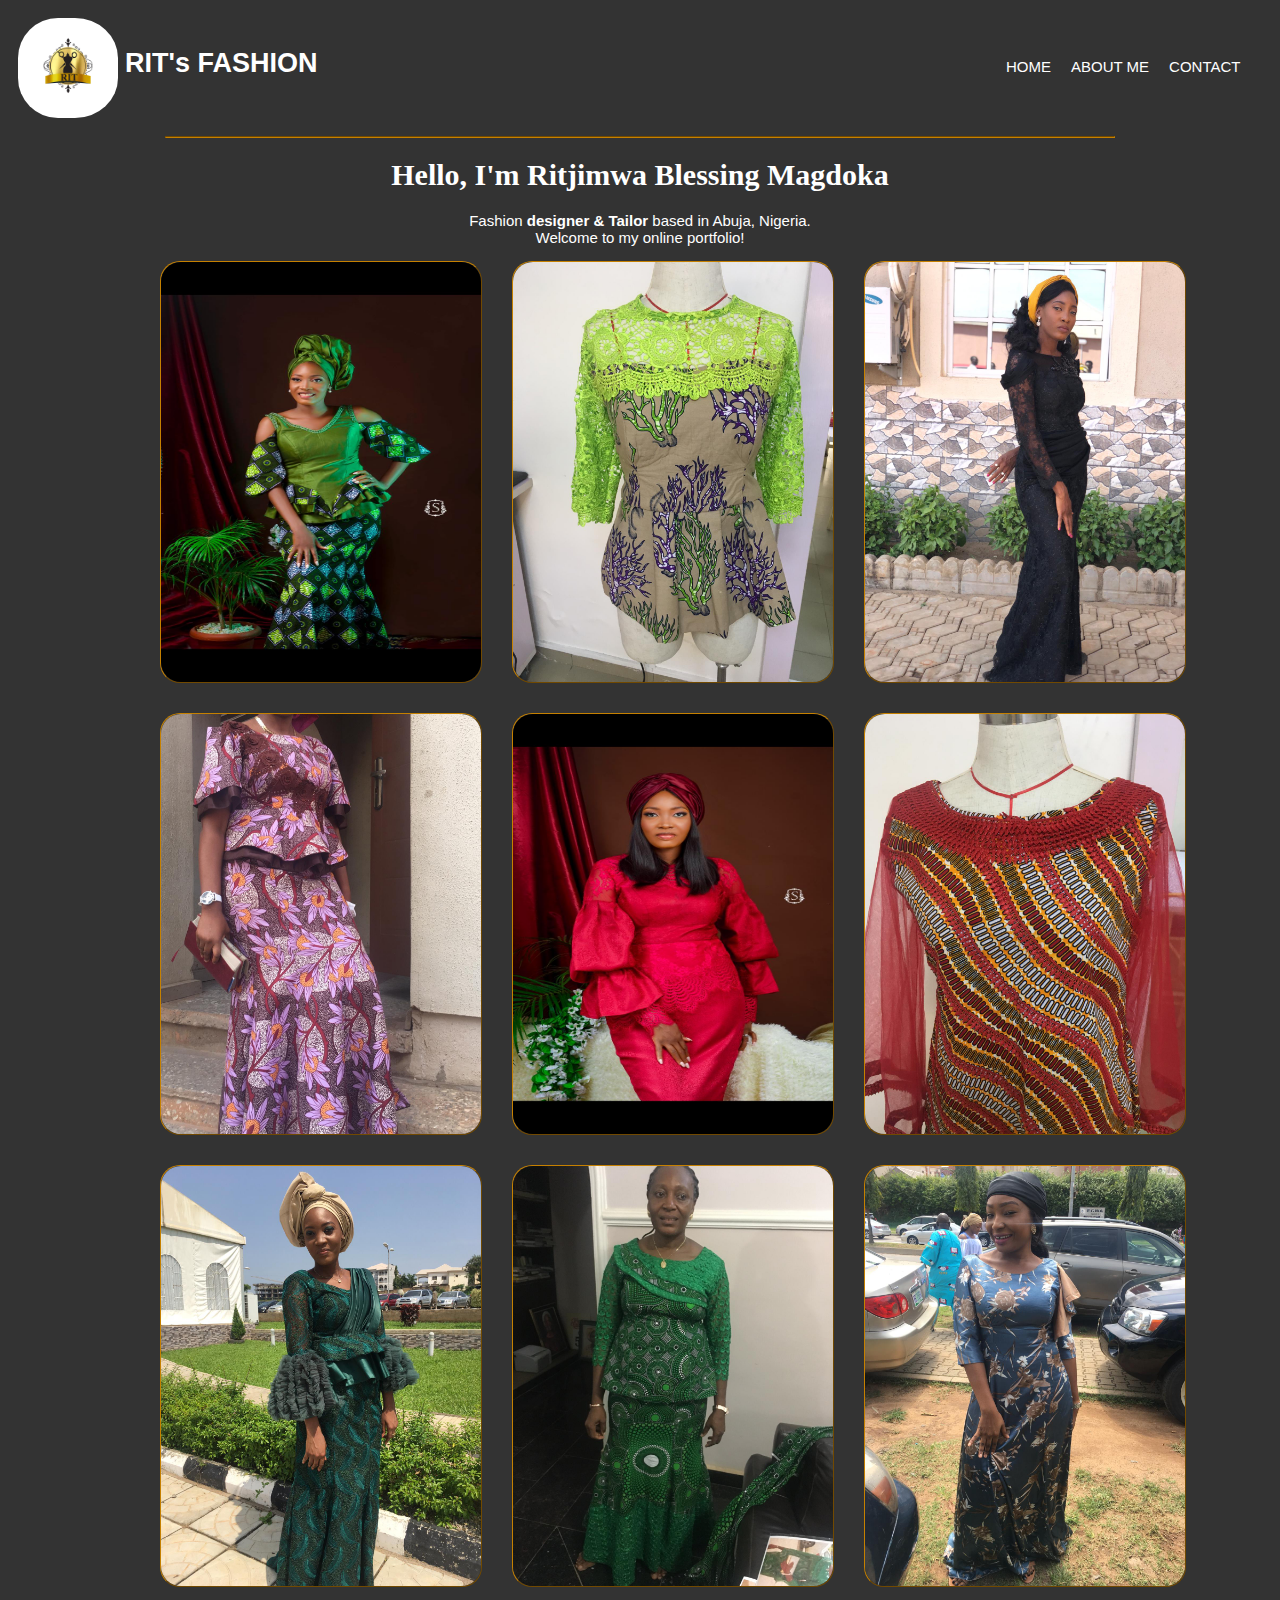
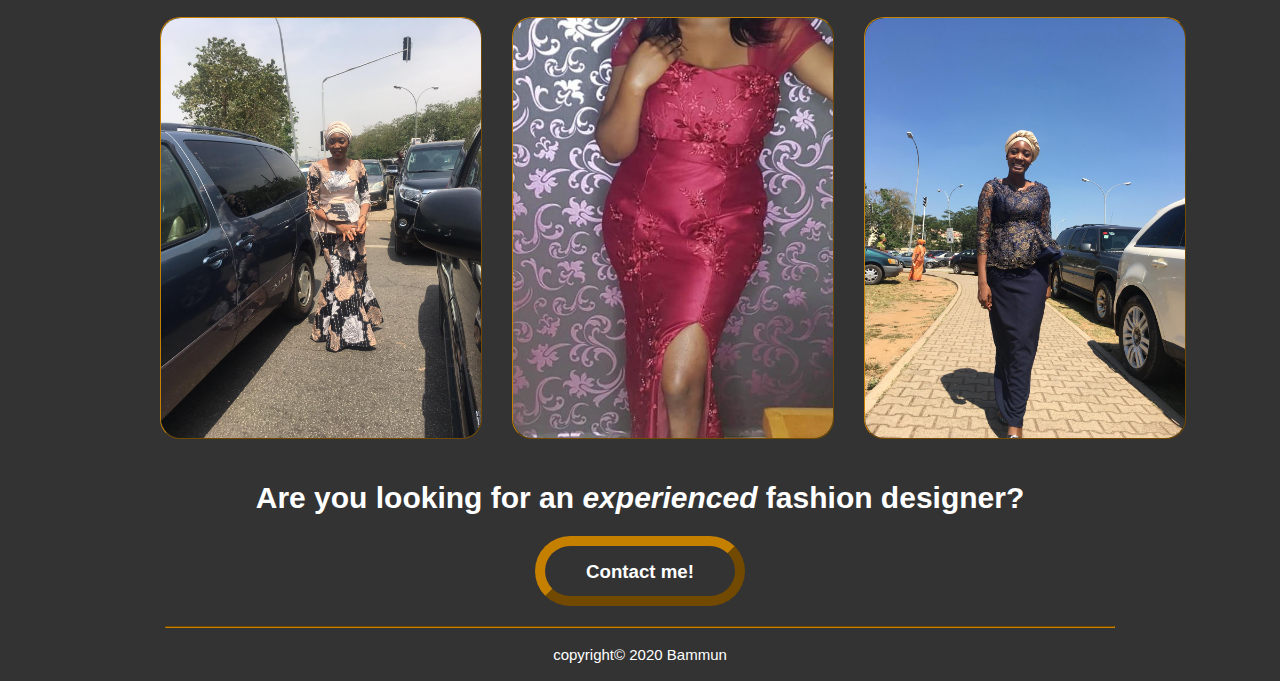
==== index.html @ 52245f62 "Copy-Fashion Repo" ====
﻿<!DOCTYPE html>
<html lang="en">
<head>
  <meta charset="utf-8"> 
  <title>Rit's Fashion</title>
  <link rel="stylesheet" type="text/css" href="styles.css" media="screen"> 
</head>


<div class="row">
    <div class="col-md-12">
<header>
  <hgroup><a href="index.html">
  <img src="images/icon.jpg">
  <h2>RIT's FASHION</h2></a>
  </hgroup>

  <nav class="menu">
  <ul> 
    <li><a href="index.html"> HOME</a></li>
    <li><a href="about.html"> ABOUT ME</a></li>
    <li><a href="contact.html"> CONTACT</a></li>
  </ul>
  </nav>

</header>
</div>
</div>

<hr>
<body>

<!-- <div class="image"> 
            <img id="bg-image" src="image/bg.jpg">
-->

<h1 style= font-family:Algerian> Hello, I'm Ritjimwa Blessing Magdoka </h1>
<p> Fashion <strong>designer & Tailor </strong> based in Abuja, Nigeria.<br>
Welcome to my online portfolio!</p>

  <div id="content">
    <div class="zoom"><img src="images/01.jpg" width="320" height="420" padding="5" margin="10"> </div>
    <div class="zoom"><img src="images/02.jpg" width="320" height="420" padding="5" margin="10">  </div>
    <div class="zoom"><img src="images/03.jpg" width="320" height="420" padding="5" margin="10"> </div>
    <div class="zoom"><img src="images/04.jpg" width="320" height="420" padding="5" margin="10"> </div>
    <div class="zoom"><img src="images/05.jpg" width="320" height="420" padding="5" margin="10">  </div>
    <div class="zoom"><img src="images/06.jpg" width="320" height="420" padding="5" margin="10"> </div>
    <div class="zoom"><img src="images/07.jpg" width="320" height="420" padding="5" margin="10"> </div>
    <div class="zoom"><img src="images/08.jpg" width="320" height="420" padding="5" margin="10"> </div>
    <div class="zoom"><img src="images/09.jpg" width="320" height="420" padding="5" margin="10"> </div>
	<div class="zoom"><img src="images/10.jpg" width="320" height="420" padding="5" margin="10"> </div>
	<div class="zoom"><img src="images/11.jpg" width="320" height="420" padding="5" margin="10"> </div>
	<div class="zoom"><img src="images/12.jpg" width="320" height="420" padding="5" margin="10"> </div>
  </div>

<br>
<h1>Are you looking for an <em>experienced</em><b> fashion designer?</b></h1>
<h5> 
  <a href="contact.html">Contact me!</a> 
</h5>

</div>
<hr>
<footer>
copyright&copy; 2020 <a href="c.bammun@gmail.com">Bammun</a>
</footer>

</body
</html>
---- styles.css ----
﻿header{
	margin-right:auto;
	margin-left:auto;
	overflow:hidden;
}

footer {
	margin-right:auto;
	margin-left:auto;
	width:50%;
	overflow:hidden;
	padding:10px; 
}

hgroup {	
	width:25%;
	float:left;
}
hgroup img{
	width:100px;
	height:100px;
	border-radius:50px;
	padding:10px 7px 10px 10px; 
	float:left;
}

hgroup h2{
	padding-top:20px;
	line-height:1em;
	float:left;
	font-size:1.8em;
}

.zoom img{
	border-radius:20px;
}

.zoom{
	padding: 5;
	transition: transform .2s;
	width:320px;
	height:420px;
	margin: 0 auto;
	border-radius:20px;
	border-style:outset;
	border-width:1.5px;
	border-color: rgb(197, 128, 0);
}

.zoom img:hover {
	transform: scale(1.5);
}

nav{
	width:25%;
	float:right;
	padding-top:25px;
/*	cursor: hoover; */
}

ul{
	list-style-type:none;
}

nav li {
	float:left;
	margin:10px;
} 
nav li-a:hover li-a:focus, li-a:active{
	color:red;
	text-decoration:none;
} 
/*

a:hover a:focus, a:active{
	color:red;
	text-decoration:none;
}*/
body {
	font-family: constantia, Arial, Helvettica, sans-serif;
	background-color:#333333;
    color: white;
    text-align: center;
    font-size: 15px;
    }
#content{
    display: grid;      
    grid-template-columns: repeat(3, 1fr);
    grid-template-rows: repeat(3, minmax(200px, auto));
 /* grid-auto-rows: minmax(200px, auto);*/
/*  grid-column-gap: 10px;
    grid-row-gap: 10px; */
    grid-gap: 30px;
    max-width: 960px;
    margin: 5px auto;
	}

#abt-content{
	max-width:960px;
	display: grid;
	grid-template-columns:repeat(2, 1fr);
	grid-row-gap:10px;
	text-align: center;
}

#abt-content div.image{
	padding-top:34px;
	padding-left: 20%;
}

#abt-content div.text{	
	line-height:3.4em;
}

#contact{
    max-width:960px;
	display: grid;
	grid-template-columns:repeat(2, 1fr);
	grid-row-gap:10px;
	margin-left:auto;
	margin-right:auto;
	font-size:1.2em;
	}


#contact div.contact-info{
	padding-top:10px;
	line-height:4em;
	margin-right: 50px;
	text-align:center;
}

#contact div.message-contact{	
	padding-top:10px;
	line-height:3.5em;
	margin-left: 50px;
	text-align:center;	
}

h1{
	font-size:2em;
}

h2{
	font-size:1.6;
}

a{
	color:white;
	text-decoration:none;
}

a:hover{
	color:red;
	text-decoration:none;
}

h5 {
	width:15%; 
	height:35px;
	padding-top:15px;
	margin-left: auto;
	margin-right: auto;
	transition: transform .2s;
	border-radius:50px;
	border-style:outset;
	border-width:10px;
	border-color: rgb(197, 128, 0);
} 

h5:hover{
	transform: scale(1.5);
	
}

h5 a{
	font-size:1.5em;
	text-align: center;
}

/* .image{
    position: relative;
}

#bg-image{
    width: 100%;
    opacity: 0.5;
    
} */

hr{
	border-width:1px;
	border-color: rgb(197, 128, 0);
	width: 75%;
    align-self: center;
	
}
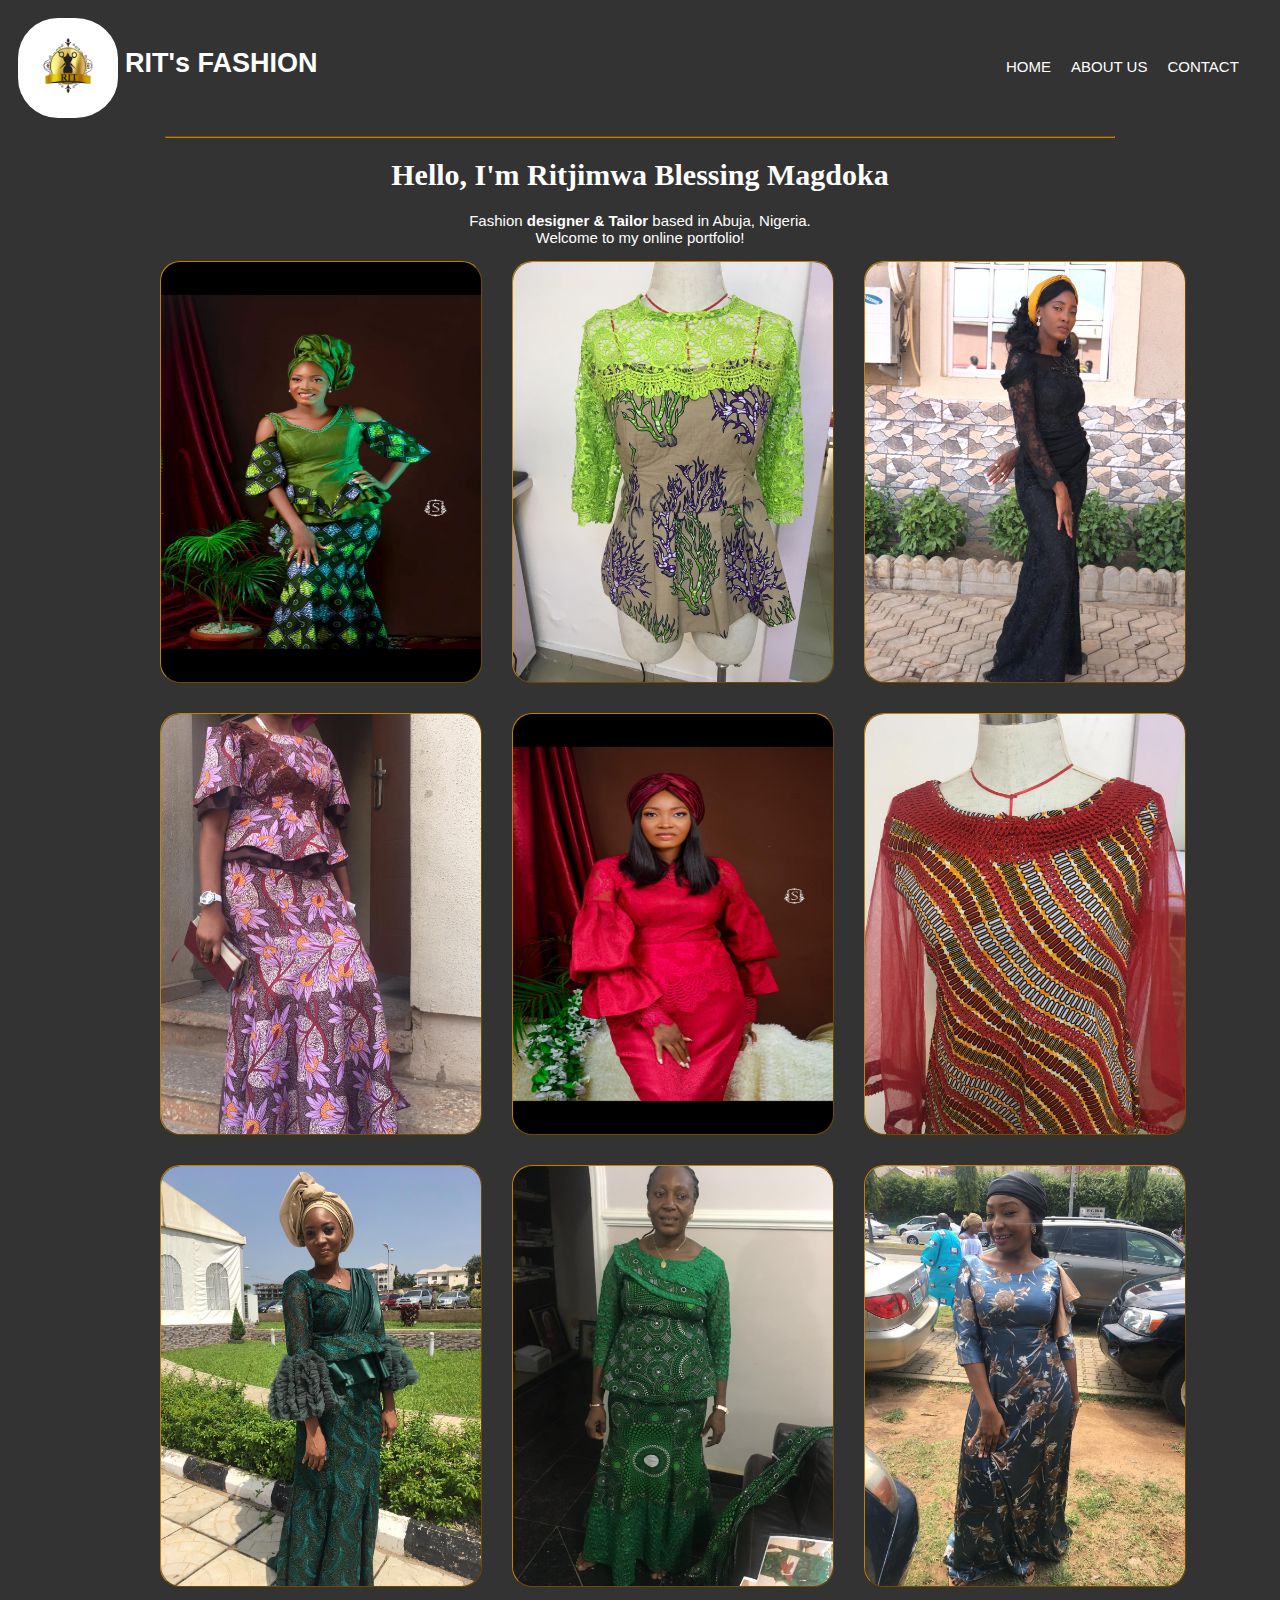
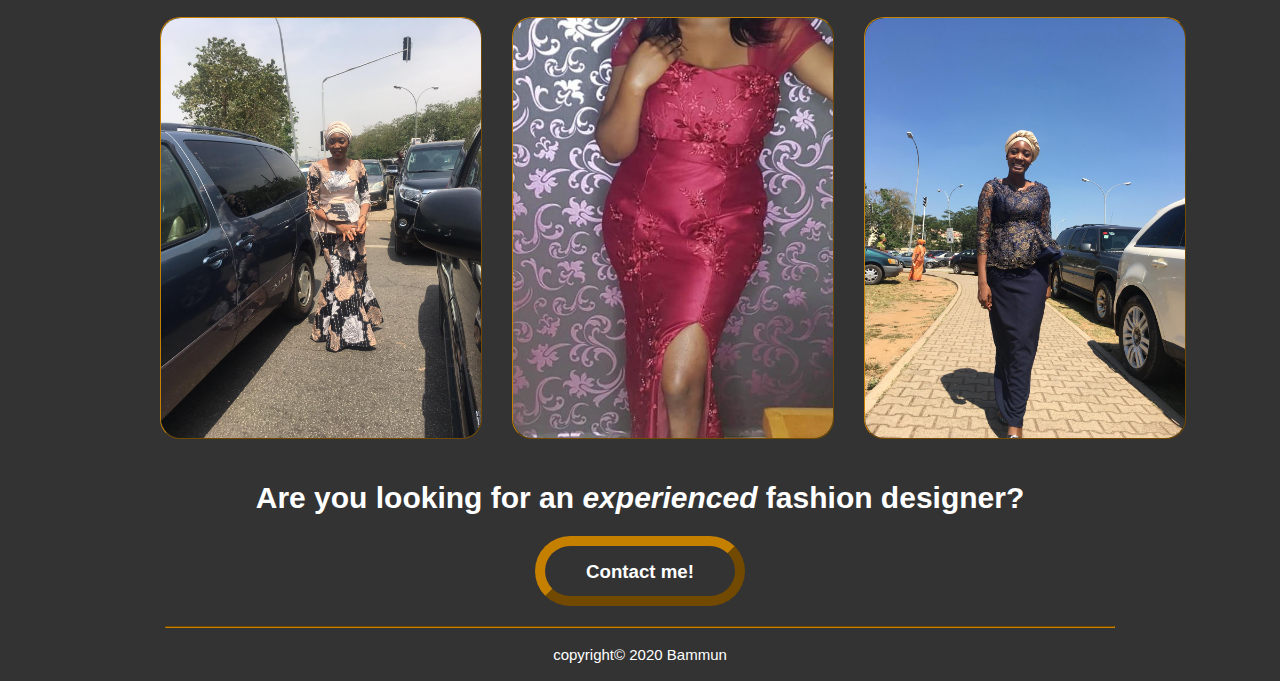
==== commit 477fd14b: "modified" ====
--- a/index.html
+++ b/index.html
@@ -18,7 +18,7 @@
   <nav class="menu">
   <ul> 
     <li><a href="index.html"> HOME</a></li>
-    <li><a href="about.html"> ABOUT ME</a></li>
+    <li><a href="about.html"> ABOUT US</a></li>
     <li><a href="contact.html"> CONTACT</a></li>
   </ul>
   </nav>
@@ -30,9 +30,6 @@
 <hr>
 <body>
 
-<!-- <div class="image"> 
-            <img id="bg-image" src="image/bg.jpg">
--->
 
 <h1 style= font-family:Algerian> Hello, I'm Ritjimwa Blessing Magdoka </h1>
 <p> Fashion <strong>designer & Tailor </strong> based in Abuja, Nigeria.<br>
@@ -62,8 +59,17 @@
 </div>
 <hr>
 <footer>
-copyright&copy; 2020 <a href="c.bammun@gmail.com">Bammun</a>
+copyright&copy; 2020 <a href="mailto:c.bammun@gmail.com">Bammun</a>
 </footer>
 
-</body
+</body>
 </html>
+<!--
+  1st Version
+-->
+<!--
+  2nd Version
+-->
+<!--
+  Version 3
+-->
--- a/styles.css
+++ b/styles.css
@@ -70,12 +70,7 @@
 	color:red;
 	text-decoration:none;
 } 
-/*
 
-a:hover a:focus, a:active{
-	color:red;
-	text-decoration:none;
-}*/
 body {
 	font-family: constantia, Arial, Helvettica, sans-serif;
 	background-color:#333333;
@@ -83,13 +78,11 @@
     text-align: center;
     font-size: 15px;
     }
+
 #content{
     display: grid;      
     grid-template-columns: repeat(3, 1fr);
     grid-template-rows: repeat(3, minmax(200px, auto));
- /* grid-auto-rows: minmax(200px, auto);*/
-/*  grid-column-gap: 10px;
-    grid-row-gap: 10px; */
     grid-gap: 30px;
     max-width: 960px;
     margin: 5px auto;
@@ -178,20 +171,10 @@
 	text-align: center;
 }
 
-/* .image{
-    position: relative;
-}
-
-#bg-image{
-    width: 100%;
-    opacity: 0.5;
-    
-} */
 
 hr{
 	border-width:1px;
 	border-color: rgb(197, 128, 0);
 	width: 75%;
     align-self: center;
-	
 }